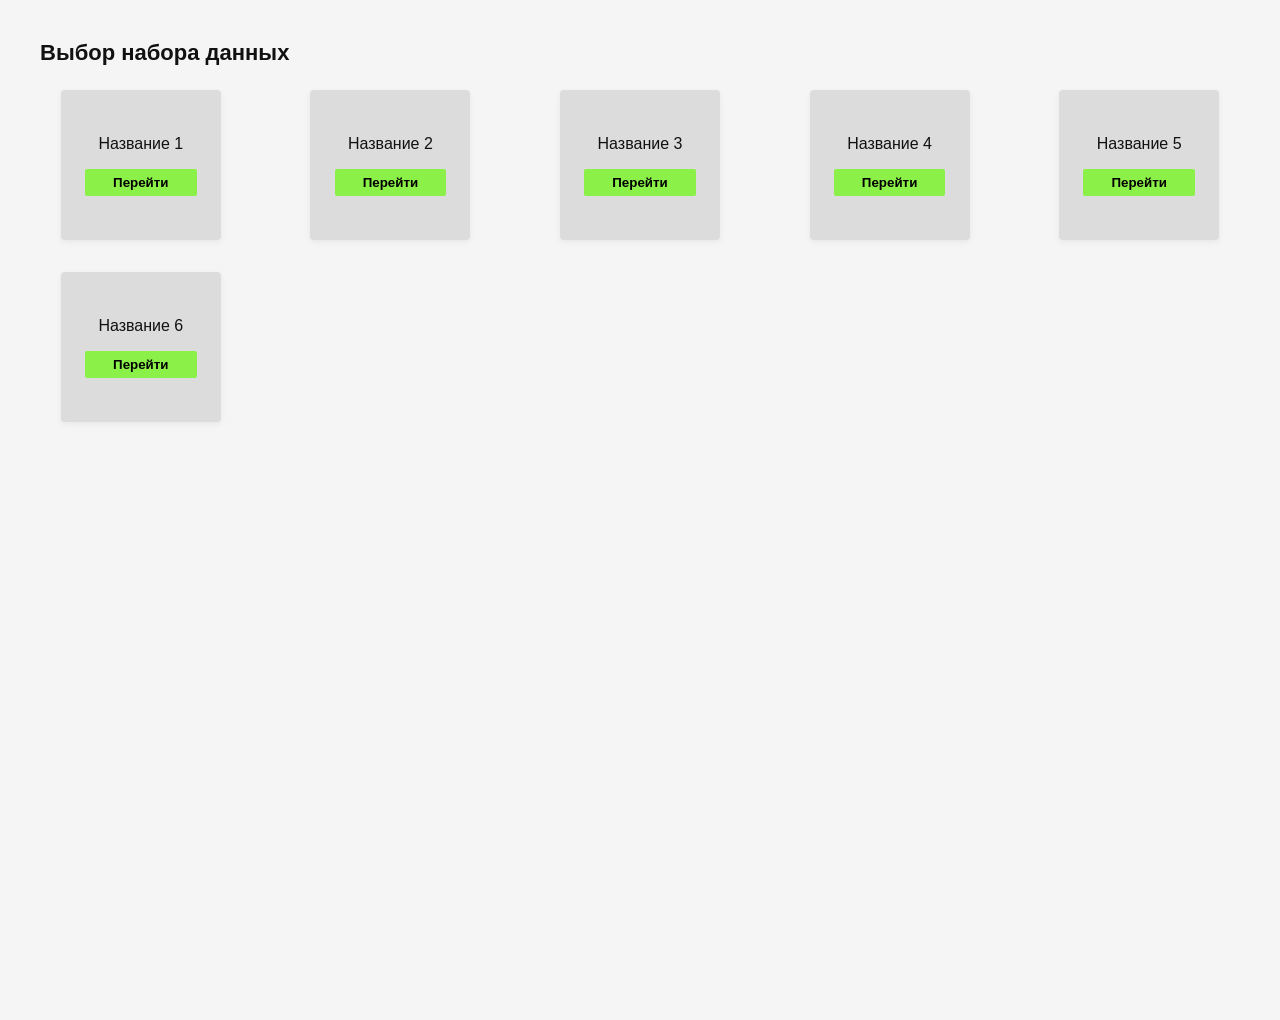
==== mainWeb.html @ d115b446 "created web page" ====
<!DOCTYPE html>
<html lang="ru">
  <head>
    <meta charset="UTF-8" />
    <title>DataLake Robot</title>
    <style>
      :root {
        font-family: "Segoe UI", Tahoma, sans-serif;
        color: #111;
        background: #f5f5f5;
      }

      body {
        margin: 0;
        min-height: 100vh;
        display: flex;
        justify-content: center;
        align-items: flex-start;
        padding: 40px 20px 80px;
      }

      .app {
        width: min(1200px, 100%);
      }

      h1 {
        font-size: 22px;
        margin: 0 0 24px;
      }

      .view {
        display: none;
        animation: fade 0.2s ease;
      }

      .view.active {
        display: block;
      }

      @keyframes fade {
        from {
          opacity: 0;
          transform: translateY(10px);
        }
        to {
          opacity: 1;
          transform: translateY(0);
        }
      }

      .cards-grid {
        display: grid;
        grid-template-columns: repeat(auto-fit, minmax(200px, 1fr));
        gap: 32px 48px;
        justify-items: center;
      }

      .card {
        width: 160px;
        height: 150px;
        background: #dcdcdc;
        display: flex;
        flex-direction: column;
        justify-content: center;
        align-items: center;
        gap: 16px;
        box-shadow: 0 2px 6px rgba(0, 0, 0, 0.06);
        border-radius: 4px;
        text-align: center;
      }

      .primary-btn {
        border: none;
        background: #8bf149;
        color: #000;
        padding: 6px 28px;
        font-weight: 600;
        border-radius: 2px;
        cursor: pointer;
        transition: transform 0.1s ease;
      }

      .primary-btn:active {
        transform: scale(0.97);
      }

      .table-wrapper {
        background: #fff;
        border-radius: 6px;
        box-shadow: 0 2px 10px rgba(0, 0, 0, 0.05);
        overflow: hidden;
      }

      .table-header,
      .rule-row,
      .history-row {
        display: grid;
        grid-template-columns: 2fr 2fr auto;
        align-items: center;
        padding: 18px 26px;
        gap: 16px;
      }

      .history-row {
        grid-template-columns: 2fr 2fr 2fr 1fr 1fr;
      }

      .table-header {
        background: #dcdcdc;
        font-weight: 600;
      }

      .divider {
        height: 1px;
        background: #bcbcbc;
        margin: 0 26px;
      }

      .rule-row {
        position: relative;
        cursor: pointer;
        transition: background 0.15s ease;
      }

      .rule-row:hover {
        background: rgba(0, 0, 0, 0.04);
      }

      .row-actions {
        justify-self: end;
        position: relative;
        opacity: 0;
        pointer-events: none;
        transition: opacity 0.15s ease;
        display: flex;
      }

      .rule-row:hover .row-actions,
      .row-actions.menu-open {
        opacity: 1;
        pointer-events: auto;
      }

      .action-dot {
        width: 16px;
        height: 16px;
        border-radius: 50%;
        background: #000;
        border: none;
        cursor: pointer;
      }

      .action-dot:hover {
        background: #5a5a5a;
      }

      .mini-menu {
        position: absolute;
        top: 28px;
        right: 0;
        background: #ececec;
        border: 1px solid #c4c4c4;
        border-radius: 4px;
        display: none;
        flex-direction: column;
        min-width: 140px;
        z-index: 10;
      }

      .mini-menu button {
        border: none;
        background: none;
        padding: 10px 16px;
        text-align: left;
        cursor: pointer;
      }

      .mini-menu button:hover {
        background: rgba(0, 0, 0, 0.05);
      }

      .history-row + .divider {
        margin-top: 0;
      }

      .back-link {
        margin-bottom: 16px;
        display: inline-flex;
        align-items: center;
        gap: 6px;
        color: #333;
        cursor: pointer;
        font-size: 14px;
      }
    </style>
  </head>
  <body>
    <div class="app">
      <section class="view active" id="view-dashboard">
        <h1>Выбор набора данных</h1>
        <div class="cards-grid">
          <div class="card">
            <span>Название 1</span>
            <button class="primary-btn" data-go="view-rules">Перейти</button>
          </div>
          <div class="card">
            <span>Название 2</span>
            <button class="primary-btn" data-go="view-rules">Перейти</button>
          </div>
          <div class="card">
            <span>Название 3</span>
            <button class="primary-btn" data-go="view-rules">Перейти</button>
          </div>
          <div class="card">
            <span>Название 4</span>
            <button class="primary-btn" data-go="view-rules">Перейти</button>
          </div>
          <div class="card">
            <span>Название 5</span>
            <button class="primary-btn" data-go="view-rules">Перейти</button>
          </div>
          <div class="card">
            <span>Название 6</span>
            <button class="primary-btn" data-go="view-rules">Перейти</button>
          </div>
        </div>
      </section>

      <section class="view" id="view-rules">
        <div class="back-link" data-go="view-dashboard">← Назад</div>
        <div class="table-wrapper">
          <div class="table-header">
            <span>Имя</span>
            <span>Источник данных</span>
            <span></span>
          </div>
          <div class="divider"></div>

          <div class="rule-row" data-rule="Mesto_jitelstva">
            <span>Mesto_jitelstva</span>
            <span>Greenplum</span>
            <div class="row-actions">
              <button class="action-dot" aria-label="Открыть меню"></button>
              <div class="mini-menu">
                <button data-menu="run">Запуск правила</button>
                <button data-menu="stats">Статистика</button>
              </div>
            </div>
          </div>
          <div class="divider"></div>

          <div class="rule-row" data-rule="Schet_pc">
            <span>Schet_pc</span>
            <span>DHW</span>
            <div class="row-actions">
              <button class="action-dot" aria-label="Открыть меню"></button>
              <div class="mini-menu">
                <button data-menu="run">Запуск правила</button>
                <button data-menu="stats">Статистика</button>
              </div>
            </div>
          </div>
          <div class="divider"></div>

          <div class="rule-row" data-rule="RNN_clienta">
            <span>RNN_clienta</span>
            <span>Greenplum</span>
            <div class="row-actions">
              <button class="action-dot" aria-label="Открыть меню"></button>
              <div class="mini-menu">
                <button data-menu="run">Запуск правила</button>
                <button data-menu="stats">Статистика</button>
              </div>
            </div>
          </div>
          <div class="divider"></div>
        </div>
      </section>

      <section class="view" id="view-history">
        <div class="back-link" data-go="view-rules">← Назад</div>
        <div class="table-wrapper">
          <div class="table-header">
            <span>Наименование</span>
            <span>Время запуска</span>
            <span>Время завершения</span>
            <span>Статус</span>
            <span>Количество записей</span>
          </div>
          <div class="divider"></div>

          <div class="history-row">
            <span>Mesto_jitelstva</span>
            <span>04.11.2025 20:54</span>
            <span>04.11.2025 22:14</span>
            <span>Выполнено</span>
            <span>456</span>
          </div>
          <div class="divider"></div>

          <div class="history-row">
            <span>Mesto_jitelstva</span>
            <span>03.11.2025 12:54</span>
            <span>03.11.2025 13:14</span>
            <span>Выполнено</span>
            <span>456</span>
          </div>
          <div class="divider"></div>

          <div class="history-row">
            <span>Mesto_jitelstva</span>
            <span>02.11.2025 20:54</span>
            <span>02.11.2025 22:14</span>
            <span>Выполнено</span>
            <span>456</span>
          </div>
          <div class="divider"></div>
        </div>
      </section>
    </div>

    <script>
      const views = document.querySelectorAll(".view");
      const menuState = { openMenu: null };

      function showView(id) {
        views.forEach((view) =>
          view.id === id
            ? view.classList.add("active")
            : view.classList.remove("active")
        );
        closeMenus();
      }

      function closeMenus() {
        document.querySelectorAll(".row-actions").forEach((wrap) => {
          wrap.classList.remove("menu-open");
        });
        document
          .querySelectorAll(".mini-menu")
          .forEach((menu) => (menu.style.display = "none"));
        menuState.openMenu = null;
      }

      document.querySelectorAll("[data-go]").forEach((btn) => {
        btn.addEventListener("click", (e) => {
          const target = btn.getAttribute("data-go");
          if (target) {
            showView(target);
          }
        });
      });

      document.querySelectorAll(".action-dot").forEach((dot) => {
        dot.addEventListener("click", (event) => {
          event.stopPropagation();
          const wrapper = dot.parentElement;
          const menu = dot.nextElementSibling;
          const isOpen = menuState.openMenu === menu;
          closeMenus();
          if (!isOpen) {
            wrapper.classList.add("menu-open");
            menu.style.display = "flex";
            menuState.openMenu = menu;
          }
        });
      });

      document.querySelectorAll(".mini-menu button").forEach((btn) => {
        btn.addEventListener("click", (event) => {
          event.stopPropagation();
          const action = btn.dataset.menu;
          closeMenus();
          if (action === "stats") {
            showView("view-history");
          } else if (action === "run") {
            alert("Правило запущено!");
          }
        });
      });

      document.addEventListener("click", (event) => {
        if (!event.target.closest(".row-actions")) {
          closeMenus();
        }
      });
    </script>
  </body>
</html>
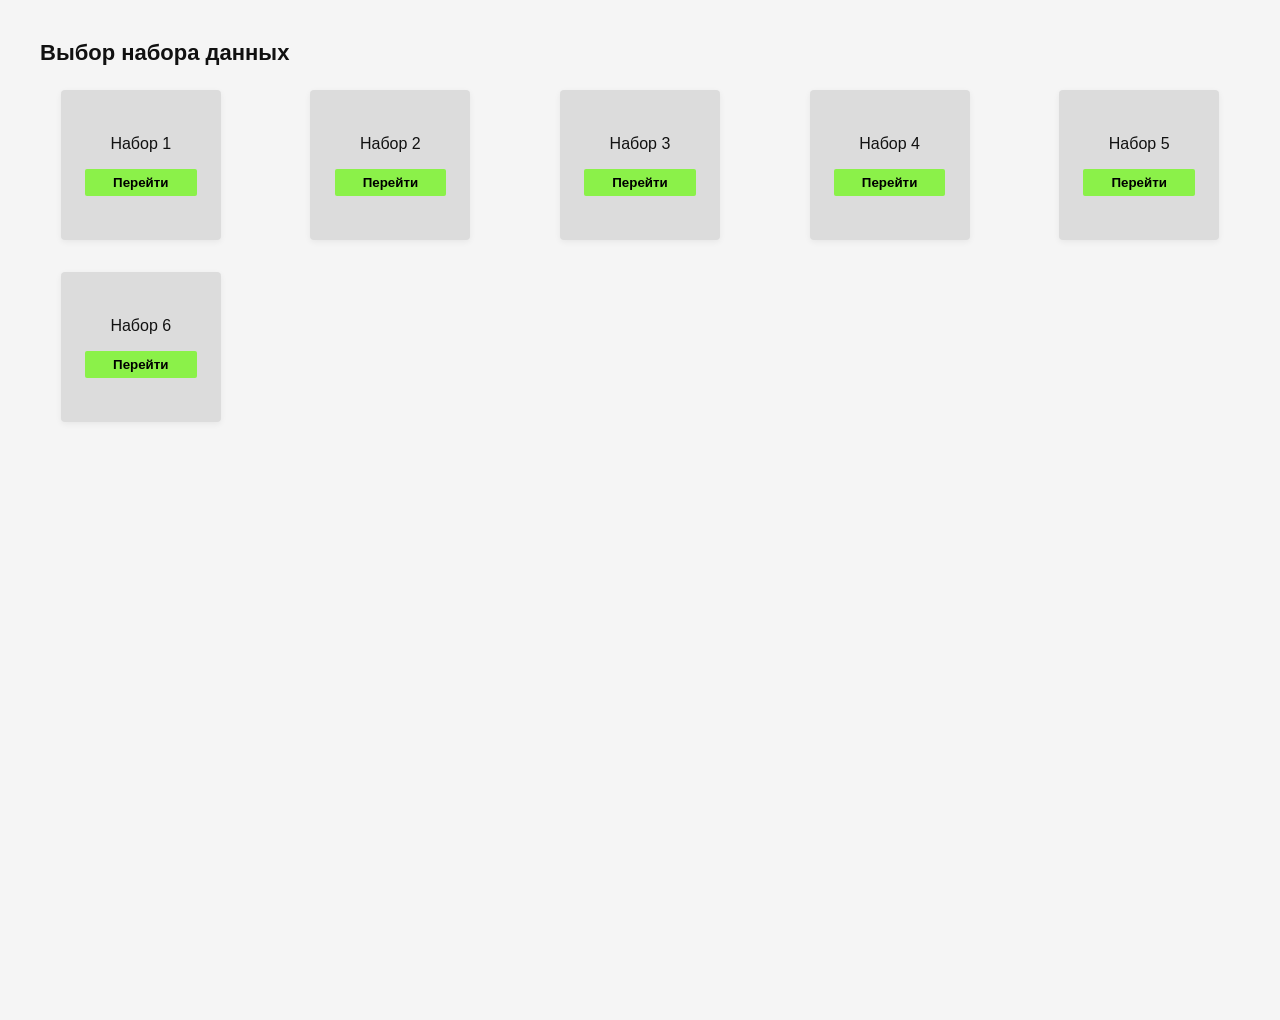
==== commit b165f8a5: "added parser procedure" ====
--- a/mainWeb.html
+++ b/mainWeb.html
@@ -88,7 +88,8 @@
         background: #fff;
         border-radius: 6px;
         box-shadow: 0 2px 10px rgba(0, 0, 0, 0.05);
-        overflow: hidden;
+        /* даём выпасть всплывающему меню за пределы таблицы */
+        overflow: visible;
       }
 
       .table-header,
@@ -199,28 +200,28 @@
       <section class="view active" id="view-dashboard">
         <h1>Выбор набора данных</h1>
         <div class="cards-grid">
-          <div class="card">
-            <span>Название 1</span>
-            <button class="primary-btn" data-go="view-rules">Перейти</button>
-          </div>
-          <div class="card">
-            <span>Название 2</span>
-            <button class="primary-btn" data-go="view-rules">Перейти</button>
-          </div>
-          <div class="card">
-            <span>Название 3</span>
-            <button class="primary-btn" data-go="view-rules">Перейти</button>
-          </div>
-          <div class="card">
-            <span>Название 4</span>
-            <button class="primary-btn" data-go="view-rules">Перейти</button>
-          </div>
-          <div class="card">
-            <span>Название 5</span>
-            <button class="primary-btn" data-go="view-rules">Перейти</button>
-          </div>
-          <div class="card">
-            <span>Название 6</span>
+          <div class="card" data-dataset="set1">
+            <span>Набор 1</span>
+            <button class="primary-btn" data-go="view-rules">Перейти</button>
+          </div>
+          <div class="card" data-dataset="set2">
+            <span>Набор 2</span>
+            <button class="primary-btn" data-go="view-rules">Перейти</button>
+          </div>
+          <div class="card" data-dataset="set3">
+            <span>Набор 3</span>
+            <button class="primary-btn" data-go="view-rules">Перейти</button>
+          </div>
+          <div class="card" data-dataset="set4">
+            <span>Набор 4</span>
+            <button class="primary-btn" data-go="view-rules">Перейти</button>
+          </div>
+          <div class="card" data-dataset="set5">
+            <span>Набор 5</span>
+            <button class="primary-btn" data-go="view-rules">Перейти</button>
+          </div>
+          <div class="card" data-dataset="set6">
+            <span>Набор 6</span>
             <button class="primary-btn" data-go="view-rules">Перейти</button>
           </div>
         </div>
@@ -235,45 +236,7 @@
             <span></span>
           </div>
           <div class="divider"></div>
-
-          <div class="rule-row" data-rule="Mesto_jitelstva">
-            <span>Mesto_jitelstva</span>
-            <span>Greenplum</span>
-            <div class="row-actions">
-              <button class="action-dot" aria-label="Открыть меню"></button>
-              <div class="mini-menu">
-                <button data-menu="run">Запуск правила</button>
-                <button data-menu="stats">Статистика</button>
-              </div>
-            </div>
-          </div>
-          <div class="divider"></div>
-
-          <div class="rule-row" data-rule="Schet_pc">
-            <span>Schet_pc</span>
-            <span>DHW</span>
-            <div class="row-actions">
-              <button class="action-dot" aria-label="Открыть меню"></button>
-              <div class="mini-menu">
-                <button data-menu="run">Запуск правила</button>
-                <button data-menu="stats">Статистика</button>
-              </div>
-            </div>
-          </div>
-          <div class="divider"></div>
-
-          <div class="rule-row" data-rule="RNN_clienta">
-            <span>RNN_clienta</span>
-            <span>Greenplum</span>
-            <div class="row-actions">
-              <button class="action-dot" aria-label="Открыть меню"></button>
-              <div class="mini-menu">
-                <button data-menu="run">Запуск правила</button>
-                <button data-menu="stats">Статистика</button>
-              </div>
-            </div>
-          </div>
-          <div class="divider"></div>
+          <div id="rules-container"></div>
         </div>
       </section>
 
@@ -288,33 +251,7 @@
             <span>Количество записей</span>
           </div>
           <div class="divider"></div>
-
-          <div class="history-row">
-            <span>Mesto_jitelstva</span>
-            <span>04.11.2025 20:54</span>
-            <span>04.11.2025 22:14</span>
-            <span>Выполнено</span>
-            <span>456</span>
-          </div>
-          <div class="divider"></div>
-
-          <div class="history-row">
-            <span>Mesto_jitelstva</span>
-            <span>03.11.2025 12:54</span>
-            <span>03.11.2025 13:14</span>
-            <span>Выполнено</span>
-            <span>456</span>
-          </div>
-          <div class="divider"></div>
-
-          <div class="history-row">
-            <span>Mesto_jitelstva</span>
-            <span>02.11.2025 20:54</span>
-            <span>02.11.2025 22:14</span>
-            <span>Выполнено</span>
-            <span>456</span>
-          </div>
-          <div class="divider"></div>
+          <div id="history-container"></div>
         </div>
       </section>
     </div>
@@ -322,6 +259,163 @@
     <script>
       const views = document.querySelectorAll(".view");
       const menuState = { openMenu: null };
+      let currentDataset = null;
+
+      // данные для каждого из 6 блоков
+      const DATASETS = {
+        set1: {
+          name: "Mesto_jitelstva",
+          rules: [
+            { name: "Mesto_jitelstva", source: "Greenplum" },
+            { name: "Mesto_jitelstva_daily", source: "Greenplum" },
+          ],
+          history: [
+            {
+              name: "Mesto_jitelstva",
+              start: "04.11.2025 20:54",
+              end: "04.11.2025 22:14",
+              status: "Выполнено",
+              count: 456,
+            },
+            {
+              name: "Mesto_jitelstva",
+              start: "03.11.2025 12:54",
+              end: "03.11.2025 13:14",
+              status: "Выполнено",
+              count: 372,
+            },
+          ],
+        },
+        set2: {
+          name: "Schet_pc",
+          rules: [
+            { name: "Schet_pc", source: "DHW" },
+            { name: "Schet_pc_archive", source: "DHW" },
+          ],
+          history: [
+            {
+              name: "Schet_pc",
+              start: "01.11.2025 09:10",
+              end: "01.11.2025 09:40",
+              status: "Выполнено",
+              count: 220,
+            },
+            {
+              name: "Schet_pc",
+              start: "31.10.2025 18:10",
+              end: "31.10.2025 18:55",
+              status: "Ошибка",
+              count: 0,
+            },
+          ],
+        },
+        set3: {
+          name: "RNN_clienta",
+          rules: [{ name: "RNN_clienta", source: "Greenplum" }],
+          history: [
+            {
+              name: "RNN_clienta",
+              start: "05.11.2025 10:00",
+              end: "05.11.2025 10:30",
+              status: "Выполнено",
+              count: 128,
+            },
+          ],
+        },
+        set4: {
+          name: "Clients_daily",
+          rules: [{ name: "Clients_daily", source: "Greenplum" }],
+          history: [
+            {
+              name: "Clients_daily",
+              start: "04.11.2025 02:00",
+              end: "04.11.2025 02:35",
+              status: "Выполнено",
+              count: 982,
+            },
+          ],
+        },
+        set5: {
+          name: "Payments_raw",
+          rules: [{ name: "Payments_raw", source: "DHW" }],
+          history: [
+            {
+              name: "Payments_raw",
+              start: "03.11.2025 14:00",
+              end: "03.11.2025 15:20",
+              status: "В обработке",
+              count: 1245,
+            },
+          ],
+        },
+        set6: {
+          name: "Archive_2024",
+          rules: [{ name: "Archive_2024", source: "Greenplum" }],
+          history: [
+            {
+              name: "Archive_2024",
+              start: "01.11.2025 00:10",
+              end: "01.11.2025 03:40",
+              status: "Готов",
+              count: 68320,
+            },
+          ],
+        },
+      };
+
+      function renderRulesAndHistory() {
+        const data = DATASETS[currentDataset];
+        const rulesContainer = document.getElementById("rules-container");
+        const historyContainer = document.getElementById("history-container");
+
+        if (!data || !rulesContainer || !historyContainer) return;
+
+        // правила
+        rulesContainer.innerHTML = "";
+        data.rules.forEach((r) => {
+          const row = document.createElement("div");
+          row.className = "rule-row";
+          row.dataset.rule = r.name;
+          row.innerHTML = `
+            <span>${r.name}</span>
+            <span>${r.source}</span>
+            <div class="row-actions">
+              <button class="action-dot" aria-label="Открыть меню"></button>
+              <div class="mini-menu">
+                <button data-menu="run">Запуск правила</button>
+                <button data-menu="stats">Статистика</button>
+              </div>
+            </div>
+          `;
+
+          const divider = document.createElement("div");
+          divider.className = "divider";
+
+          rulesContainer.appendChild(row);
+          rulesContainer.appendChild(divider);
+        });
+
+        // история
+        historyContainer.innerHTML = "";
+        data.history.forEach((h) => {
+          const row = document.createElement("div");
+          row.className = "history-row";
+          row.innerHTML = `
+            <span>${h.name}</span>
+            <span>${h.start}</span>
+            <span>${h.end}</span>
+            <span>${h.status}</span>
+            <span>${h.count}</span>
+          `;
+          const divider = document.createElement("div");
+          divider.className = "divider";
+
+          historyContainer.appendChild(row);
+          historyContainer.appendChild(divider);
+        });
+
+        attachRowActionsHandlers();
+      }
 
       function showView(id) {
         views.forEach((view) =>
@@ -342,39 +436,46 @@
         menuState.openMenu = null;
       }
 
+      function attachRowActionsHandlers() {
+        document.querySelectorAll(".action-dot").forEach((dot) => {
+          dot.addEventListener("click", (event) => {
+            event.stopPropagation();
+            const wrapper = dot.parentElement;
+            const menu = dot.nextElementSibling;
+            const isOpen = menuState.openMenu === menu;
+            closeMenus();
+            if (!isOpen) {
+              wrapper.classList.add("menu-open");
+              menu.style.display = "flex";
+              menuState.openMenu = menu;
+            }
+          });
+        });
+
+        document.querySelectorAll(".mini-menu button").forEach((btn) => {
+          btn.addEventListener("click", (event) => {
+            event.stopPropagation();
+            const action = btn.dataset.menu;
+            closeMenus();
+            if (action === "stats") {
+              showView("view-history");
+            } else if (action === "run") {
+              alert("Правило запущено!");
+            }
+          });
+        });
+      }
+
       document.querySelectorAll("[data-go]").forEach((btn) => {
         btn.addEventListener("click", (e) => {
           const target = btn.getAttribute("data-go");
+          const card = btn.closest(".card");
+          if (card && card.dataset.dataset) {
+            currentDataset = card.dataset.dataset;
+            renderRulesAndHistory();
+          }
           if (target) {
             showView(target);
-          }
-        });
-      });
-
-      document.querySelectorAll(".action-dot").forEach((dot) => {
-        dot.addEventListener("click", (event) => {
-          event.stopPropagation();
-          const wrapper = dot.parentElement;
-          const menu = dot.nextElementSibling;
-          const isOpen = menuState.openMenu === menu;
-          closeMenus();
-          if (!isOpen) {
-            wrapper.classList.add("menu-open");
-            menu.style.display = "flex";
-            menuState.openMenu = menu;
-          }
-        });
-      });
-
-      document.querySelectorAll(".mini-menu button").forEach((btn) => {
-        btn.addEventListener("click", (event) => {
-          event.stopPropagation();
-          const action = btn.dataset.menu;
-          closeMenus();
-          if (action === "stats") {
-            showView("view-history");
-          } else if (action === "run") {
-            alert("Правило запущено!");
           }
         });
       });
